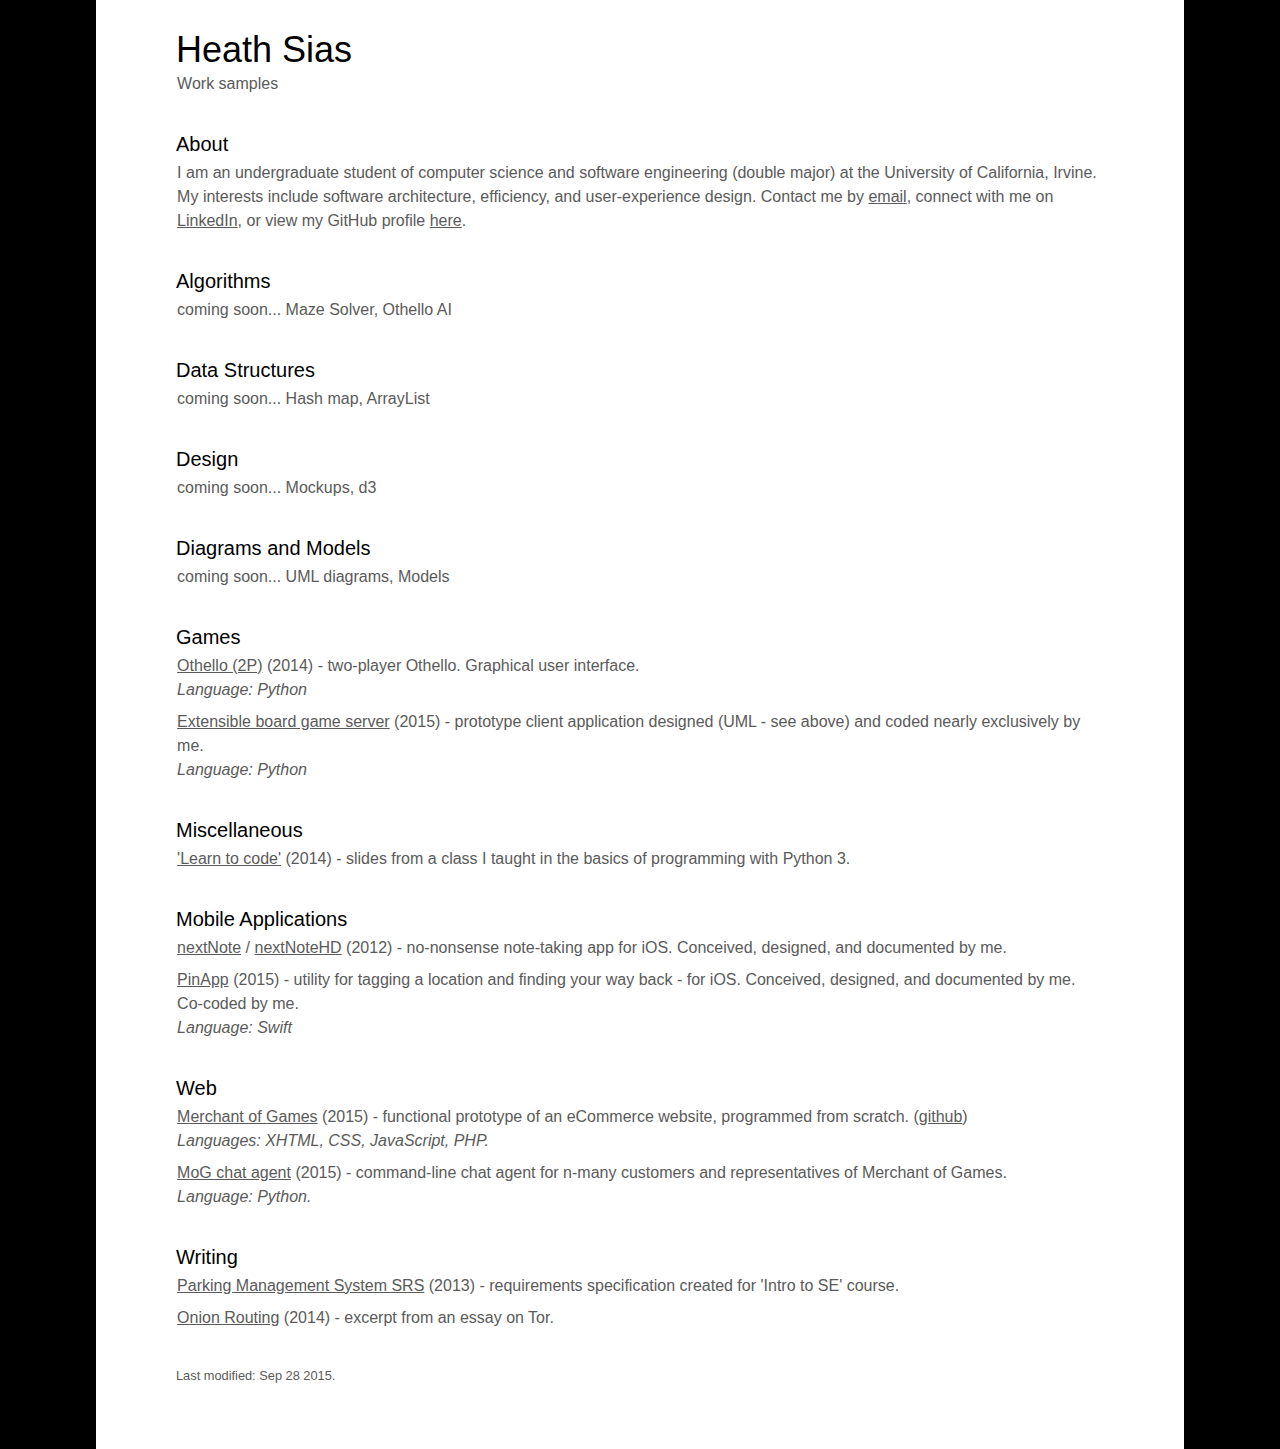
==== index.html @ 13098f7d "fix additional path errors for 2p othello" ====
<!DOCTYPE html>

<html>
<head>
<meta http-equiv="Content-Type" content="text/html; charset=utf-8"/>
<meta name="viewport" content="width=device-width, initial-scale=1"/>
<title>Heath Sias</title>
<link rel="stylesheet" href="css/normalize.css">
<link rel="stylesheet" href="css/homepage.css">
</head>

<body>
<section class='my_name'>
<h1 class="section-title">Heath Sias</h1>
<ul><li>Work samples</li></ul>
</section>

<section class='about'>
<h5 class='section-title'>About</h5>
<ul><li>
  I am an undergraduate student of computer science and software engineering
  (double major) at the University of California, Irvine. My interests include
  software architecture, efficiency, and user-experience design.
  Contact me by <a href="mailto:siash@uci.edu">email</a>,
  connect with me on <a href="https://www.linkedin.com/pub/heath-sias/6a/798/349">LinkedIn</a>,
  or view my GitHub profile <a href="https://github.com/heathsias">here</a>.
</li></ul>
</section>

<section class='algorithms'>
<h5 class='section-title'>Algorithms</h5>
<ul>
  <li>coming soon... Maze Solver, Othello AI</li>
</ul>
</section>

<section class='data_structures'>
<h5 class='section-title'>Data Structures</h5>
<ul>
  <li>coming soon... Hash map, ArrayList</li>
</ul>
</section>

<section class='design'>
<h5 class='section-title'>Design</h5>
<ul>
  <li>coming soon... Mockups, d3</li>
</ul>
</section>

<section class='diagrams'>
<h5 class='section-title'>Diagrams and Models</h5>
<ul>
  <li>coming soon... UML diagrams, Models</li>
</ul>
</section>

<section class='games'>
<h5 class='section-title'>Games</h5>
<ul>
  <li><a href="games/othello_2p/file_list.html">
    Othello (2P)</a> (2014) - two-player Othello. Graphical user interface.<br />
    <em>Language: Python</em>
  <li><a href="https://github.com/anhhn1/Board-Game-Server/tree/master/Client">
    Extensible board game server</a> (2015) - prototype client application
    designed (UML - see above) and coded nearly exclusively by me.<br />
    <em>Language: Python</em>
</li>
</ul>
</section>

<section class='miscellaneous'>
<h5 class='section-title'>Miscellaneous</h5>
<ul>
  <li><a href="miscellaneous/learntocode.pdf">
    'Learn to code'</a> (2014) - slides from a class I taught in the basics of
    programming with Python 3.</li>
</ul>
</section>

<section class='mobile'>
<h5 class='section-title'>Mobile Applications</h5>
<ul>
  <li><a href="https://itunes.apple.com/us/app/nextnote/id467197083?mt=8">
    nextNote</a> /
    <a href="https://itunes.apple.com/us/app/nextnotehd/id457055012?mt=8">
    nextNoteHD</a> (2012) - no-nonsense note-taking app for iOS. Conceived,
    designed, and documented by me.
  </li>
  <li><a href="https://itunes.apple.com/us/app/pinapp/id1039134328?mt=8">
    PinApp</a> (2015) - utility for tagging a location and finding your way back
    - for iOS. Conceived, designed, and documented by me. Co-coded by me.<br />
    <em>Language: Swift</em>
  </li>
</ul>
</section>

<section class='web'>
<h5 class='section-title'>Web</h5>
<ul>
  <li><a href="https://students.ics.uci.edu/~siash">
    Merchant of Games</a> (2015) - functional prototype of an eCommerce website,
    programmed from scratch.
    (<a href="https://github.com/heathsias/board-game-supply">github</a>)<br />
    <em>Languages: XHTML, CSS, JavaScript, PHP.</em>
  </li>
  <li><a href="https://github.com/heathsias/Chat_Agent">
    MoG chat agent</a> (2015) - command-line chat agent for n-many customers and
    representatives of Merchant of Games.<br />
    <em>Language: Python.</em>
  </li>
</ul>
</section>

<section class='writing'>
<h5 class='section-title'>Writing</h5>
<ul>
  <li><a href="writing/PAMS_SRS.pdf">
    Parking Management System SRS</a> (2013) - requirements specification created
    for 'Intro to SE' course.</li>
  <li><a href="writing/onion_routing.pdf">
    Onion Routing</a> (2014) - excerpt from an essay on Tor.</li>
</ul>
</section>

<footer>
<p>Last modified: Sep 28 2015.</p>
</footer>
</body>
</html>
---- css/homepage.css ----
html {
  background-color: black;
}

body {
  -webkit-font-smoothing:antialiased;
  background-color:#fff;
  color:#5a5a5a;
  font-family:"Helvetica Neue","Helvetica","Roboto","Arial",sans-serif;
  font-size:1em;
  line-height:1.5
}

h1,h2,h3,h4,h5,h6 {
  font-family:"Helvetica Neue","Helvetica","Roboto","Arial",sans-serif;
  line-height:1.25;
  margin:0;
  text-rendering:optimizeLegibility
}

h1 {
  line-height:1.00;
  font-size:2.25em
}

h2 {
  font-size:2em
}

h3 {
  font-size:1.75em
}

h4 {
  font-size:1.5em
}

h5 {
  font-size:1.25em
}

h6 {
  font-size:1em
}

p {
  margin:0 0 0.75em
}

a {
  -webkit-transition:color 0.1s linear;
  -moz-transition:color 0.1s linear;
  transition:color 0.1s linear;
  color:#5a5a5a;
}

a:link {
  text-decoration:underline;
}

a:hover {
  color:#000;
}

a:active {
  color:#000;
  outline:none;
}

hr {
  border-bottom:1px solid #DDD;
  border-left:none;
  border-right:none;
  border-top:none;
  margin:1.5em 0
}

img, picture {
  margin:0;
  max-width:100%
}

blockquote {
  border-left:2px solid #DDD;
  color:gray;
  margin:1.5em 0;
  padding-left:0.75em
}

cite {
  color:#9a9a9a;
  font-style:italic
}

cite:before {
  content:"\2014 \00A0"
}

ul, ol {
  margin:0;
  padding:0;
  list-style-type:none
}

li {
  padding-top:.25em;
  padding-bottom: .25em;
  padding-left: .07em
}

dl {
  margin-bottom:0.75em
}

dl dt {
  font-weight:bold;
  margin-top:0.75em
}

dl dd {
  margin:0
}

html {
  -webkit-box-sizing:border-box;
  -moz-box-sizing:border-box;
  box-sizing:border-box
}

*,*:before,*:after {
  -webkit-box-sizing:inherit;
  -moz-box-sizing:inherit;
  box-sizing:inherit
}

h1, h2, h3, h4, h5, h6 {
  font-weight:normal
}

.name h1 {
  color:#000
}

.name ul {
  margin-top:1rem
}

.paper {
  margin-bottom:2rem
}

.section-title {
  color: #000;
}

.title {
  color:#000;
  font-size:1.1em;
  margin-bottom:0.1em
}

footer {
  font-size:0.8em
}

body {
  max-width:68em;
  margin-left:auto;
  margin-right:auto;
  padding:2rem 5em
}

body::after {
  clear:both;
  content:"";
  display:table
}

@media screen and (min-width: 430px) and (max-width: 659px) {
  body {
    padding:2rem 1em;
  }
}

@media screen and (min-width: 0px) and (max-width: 429px) {
  body {
    padding:2rem 1em
  }
}

body .name, body section, body footer {
  margin-bottom:2rem
}

body header {
  display:block
}

body header::after {
  clear:both;
  content:"";
  display:table
}

@media screen and (min-width: 660px) {
  body header .portrait {
    float:left;
    display:block;
    margin-right:2.35765%;
    width:31.76157%
  }

  body header .portrait:last-child {
    margin-right:0
  }
}

@media screen and (min-width: 430px) and (max-width: 659px) {
  body header .portrait {
    float:left;
    display:block;
    margin-right:3.57866%;
    width:35.26334%
  }

  body header .portrait:last-child {
    margin-right:0
  }
}

@media screen and (min-width: 0px) and (max-width: 429px) {
  body header .portrait {
    float:left;
    display:block;
    margin-right:7.42297%;
    width:100%
  }

  body header .portrait:last-child {
    margin-right:0
  }
}

body header .portrait img {
  min-width:150px
}

@media screen and (min-width: 660px) {
  body header .name {
    float:left;
    display:block;
    margin-right:2.35765%;
    width:65.88078%;
    height:188px;
    position:relative
  }

  body header .name:last-child {
    margin-right:0
  }

  body header .name .name-wrapper {
    position:absolute;
    bottom:0px
  }
}

@media screen and (min-width: 430px) and (max-width: 659px) {
  body header .name {
    float:left;
    display:block;
    margin-right:3.57866%;
    width:61.158%;
    height:188px;
    position:relative
  }

  body header .name:last-child {
    margin-right:0
  }

  body header .name .name-wrapper {
    position:absolute;
    bottom:0px
  }
}

@media screen and (min-width: 0px) and (max-width: 429px) {
  body header .name {
    float:left;
    display:block;
    margin-right:7.42297%;
    width:100%
  }

  body header .name:last-child {
    margin-right:0
  }
}

/*# sourceMappingURL=homepage.css.map */
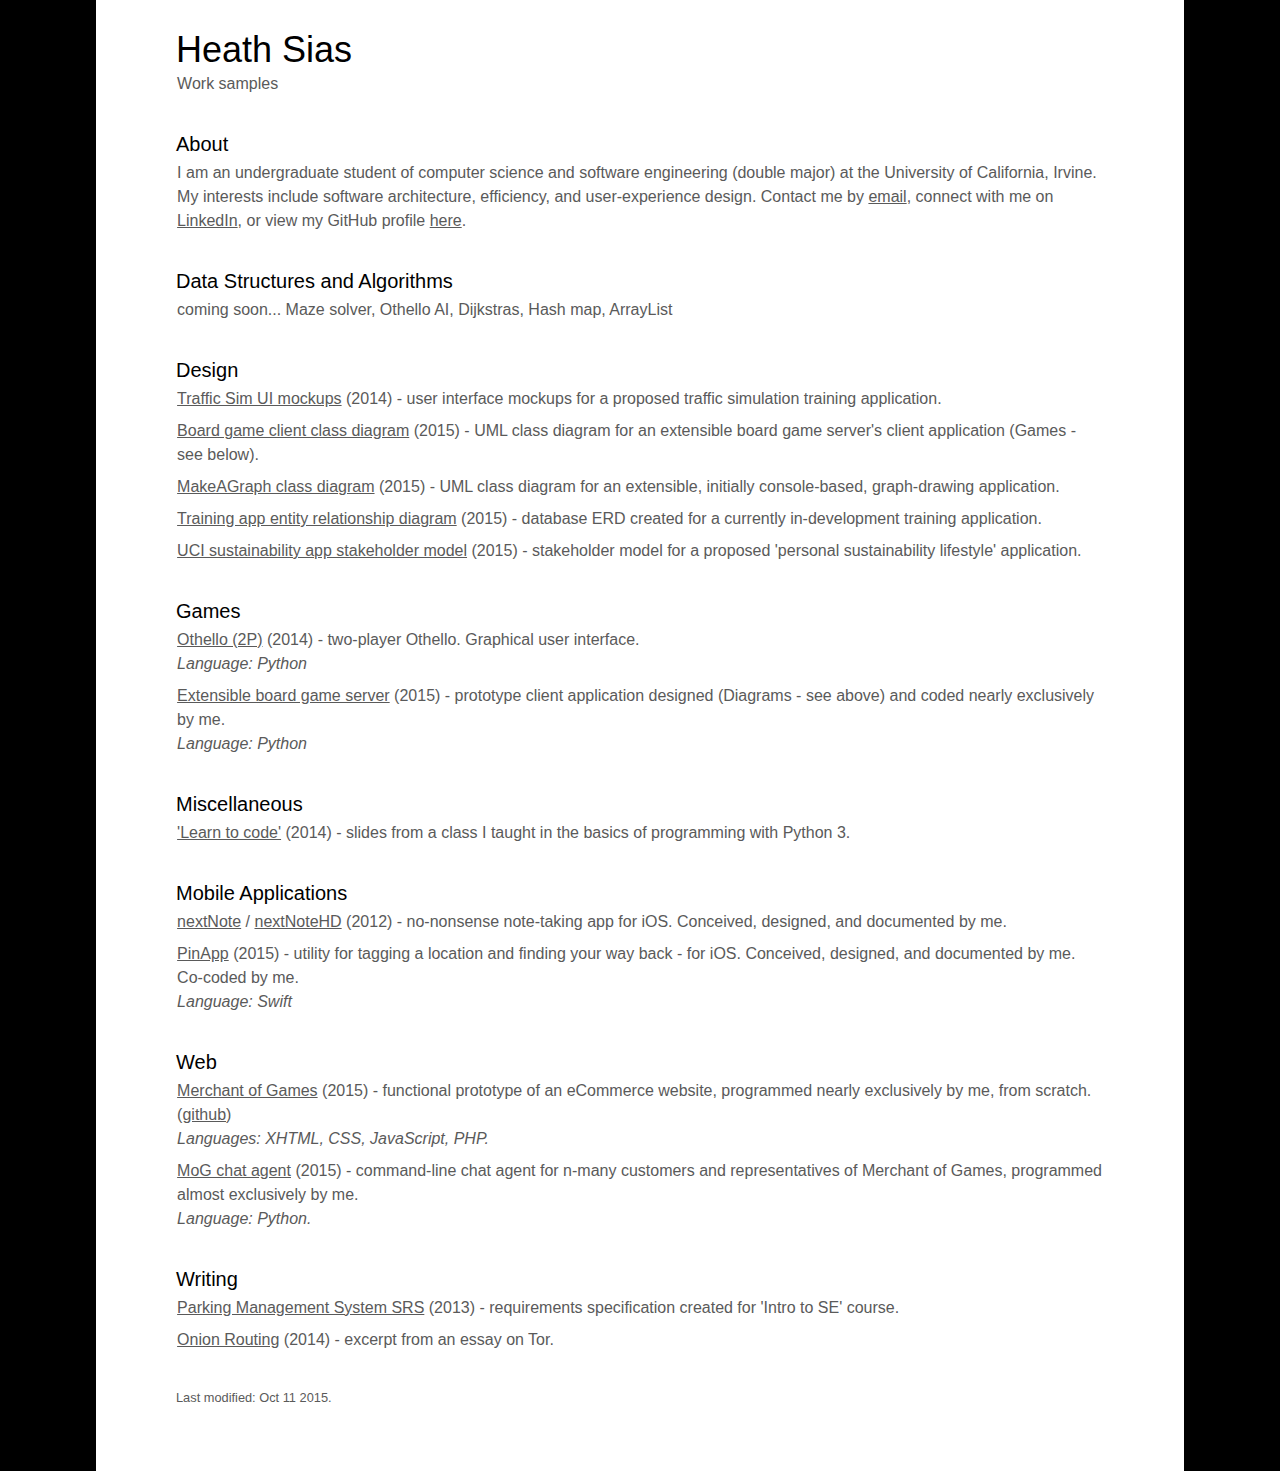
==== commit 326b7837: "add design samples, gitignore" ====
--- a/index.html
+++ b/index.html
@@ -10,12 +10,12 @@
 </head>
 
 <body>
-<section class='my_name'>
+<section>
 <h1 class="section-title">Heath Sias</h1>
 <ul><li>Work samples</li></ul>
 </section>
 
-<section class='about'>
+<section>
 <h5 class='section-title'>About</h5>
 <ul><li>
   I am an undergraduate student of computer science and software engineering
@@ -27,35 +27,40 @@
 </li></ul>
 </section>
 
-<section class='algorithms'>
-<h5 class='section-title'>Algorithms</h5>
+<section>
+<h5 class='section-title'>Data Structures and Algorithms</h5>
 <ul>
-  <li>coming soon... Maze Solver, Othello AI</li>
+  <li>coming soon... Maze solver, Othello AI, Dijkstras, Hash map, ArrayList</li>
 </ul>
 </section>
 
-<section class='data_structures'>
-<h5 class='section-title'>Data Structures</h5>
+<section>
+<h5 class='section-title'>Design</h5>
 <ul>
-  <li>coming soon... Hash map, ArrayList</li>
+  <li><a href="design/traffic_sim_mockups.pdf">
+    Traffic Sim UI mockups</a> (2014) - user interface mockups for a proposed
+    traffic simulation training application.
+  </li>
+  <li><a href="design/boardgame_client_umlclass.png">
+    Board game client class diagram</a> (2015) - UML class diagram for an
+    extensible board game server's client application (Games - see below).
+  </li>
+  <li><a href="design/make_a_graph_umlclass.pdf">
+    MakeAGraph class diagram</a> (2015) - UML class diagram for an extensible,
+    initially console-based, graph-drawing application.
+  </li>
+  <li><a href="design/worksample_entity_relationship.pdf">
+    Training app entity relationship diagram</a> (2015) - database ERD created
+    for a currently in-development training application.
+  </li>
+  <li><a href="design/psla_stakeholder.pdf">
+    UCI sustainability app stakeholder model</a> (2015) - stakeholder model for
+    a proposed 'personal sustainability lifestyle' application.
+  </li>
 </ul>
 </section>
 
-<section class='design'>
-<h5 class='section-title'>Design</h5>
-<ul>
-  <li>coming soon... Mockups, d3</li>
-</ul>
-</section>
-
-<section class='diagrams'>
-<h5 class='section-title'>Diagrams and Models</h5>
-<ul>
-  <li>coming soon... UML diagrams, Models</li>
-</ul>
-</section>
-
-<section class='games'>
+<section>
 <h5 class='section-title'>Games</h5>
 <ul>
   <li><a href="games/othello_2p/file_list.html">
@@ -63,13 +68,13 @@
     <em>Language: Python</em>
   <li><a href="https://github.com/anhhn1/Board-Game-Server/tree/master/Client">
     Extensible board game server</a> (2015) - prototype client application
-    designed (UML - see above) and coded nearly exclusively by me.<br />
+    designed (Diagrams - see above) and coded nearly exclusively by me.<br />
     <em>Language: Python</em>
 </li>
 </ul>
 </section>
 
-<section class='miscellaneous'>
+<section>
 <h5 class='section-title'>Miscellaneous</h5>
 <ul>
   <li><a href="miscellaneous/learntocode.pdf">
@@ -78,7 +83,7 @@
 </ul>
 </section>
 
-<section class='mobile'>
+<section>
 <h5 class='section-title'>Mobile Applications</h5>
 <ul>
   <li><a href="https://itunes.apple.com/us/app/nextnote/id467197083?mt=8">
@@ -95,24 +100,24 @@
 </ul>
 </section>
 
-<section class='web'>
+<section>
 <h5 class='section-title'>Web</h5>
 <ul>
   <li><a href="https://students.ics.uci.edu/~siash">
     Merchant of Games</a> (2015) - functional prototype of an eCommerce website,
-    programmed from scratch.
+    programmed nearly exclusively by me, from scratch.
     (<a href="https://github.com/heathsias/board-game-supply">github</a>)<br />
     <em>Languages: XHTML, CSS, JavaScript, PHP.</em>
   </li>
   <li><a href="https://github.com/heathsias/Chat_Agent">
     MoG chat agent</a> (2015) - command-line chat agent for n-many customers and
-    representatives of Merchant of Games.<br />
+    representatives of Merchant of Games, programmed almost exclusively by me.<br />
     <em>Language: Python.</em>
   </li>
 </ul>
 </section>
 
-<section class='writing'>
+<section>
 <h5 class='section-title'>Writing</h5>
 <ul>
   <li><a href="writing/PAMS_SRS.pdf">
@@ -124,7 +129,7 @@
 </section>
 
 <footer>
-<p>Last modified: Sep 28 2015.</p>
+<p>Last modified: Oct 11 2015.</p>
 </footer>
 </body>
 </html>
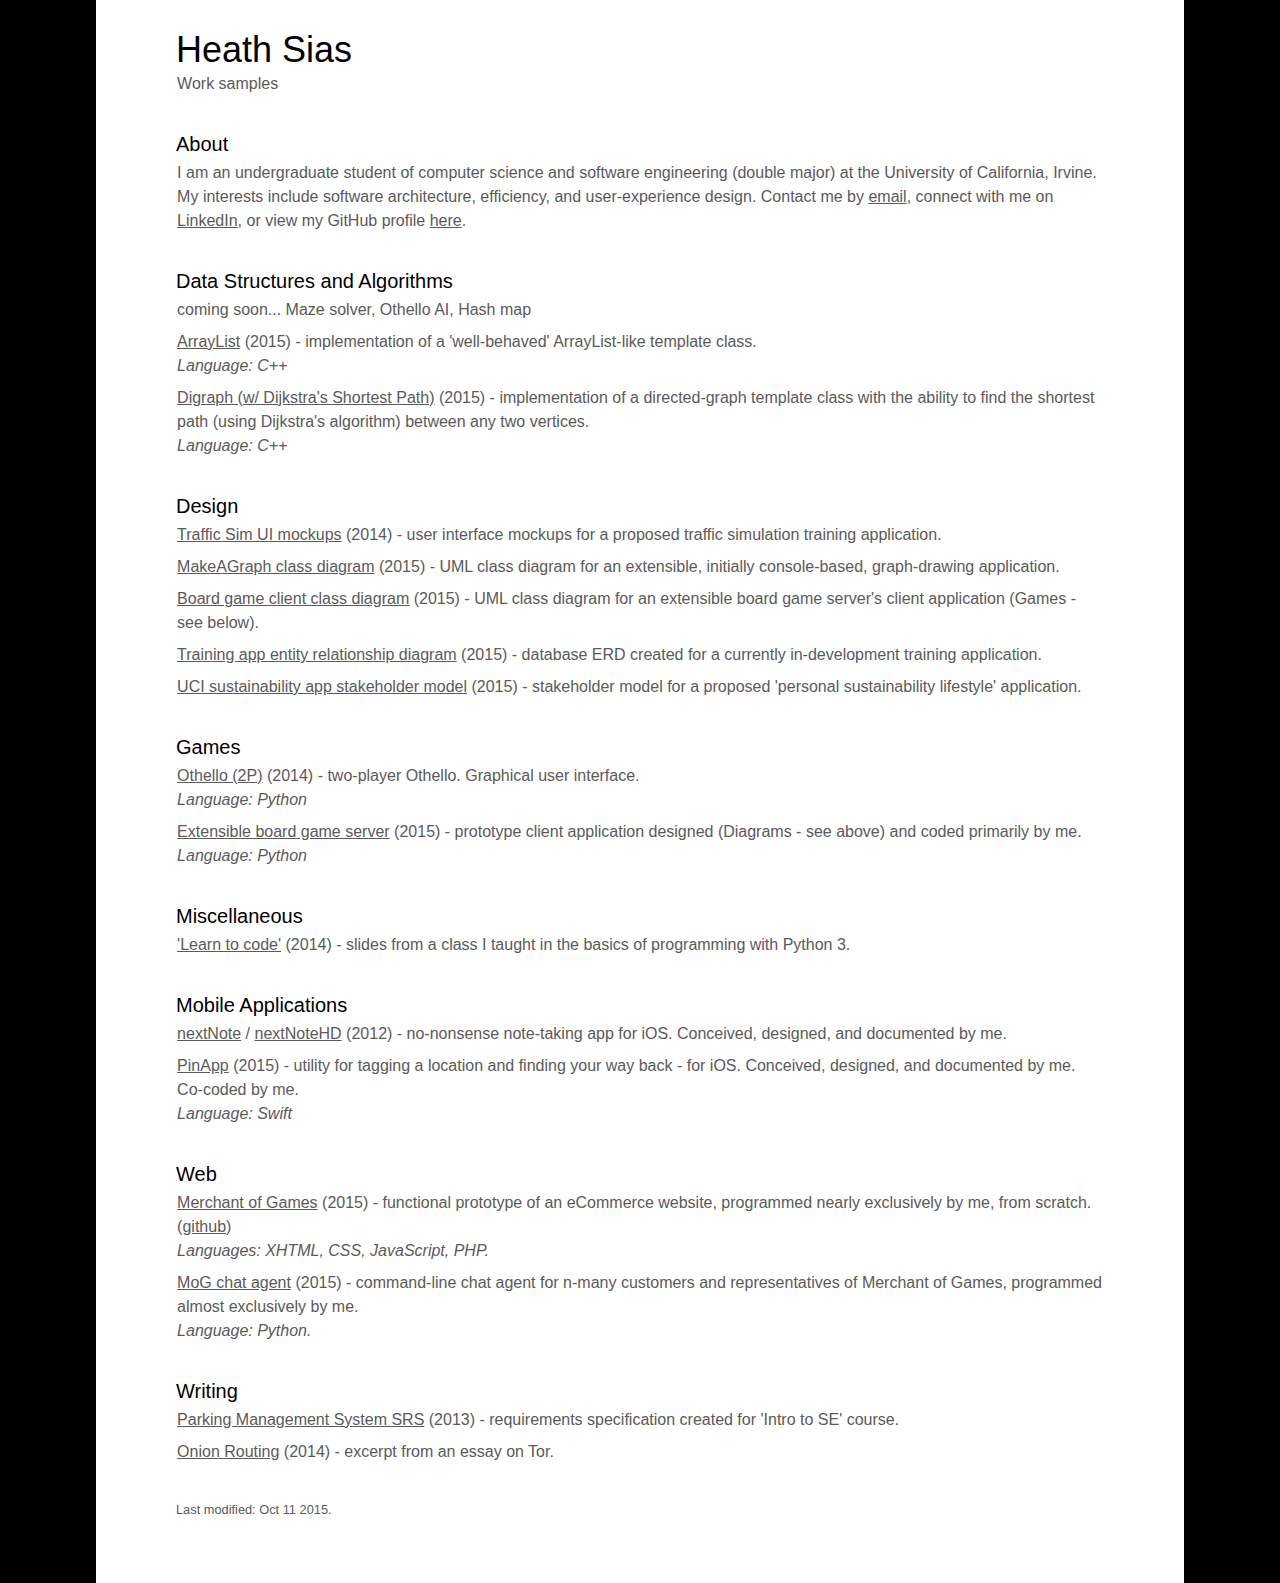
==== commit 478fa234: "add ArrayList and Digraph data structures" ====
--- a/index.html
+++ b/index.html
@@ -30,7 +30,18 @@
 <section>
 <h5 class='section-title'>Data Structures and Algorithms</h5>
 <ul>
-  <li>coming soon... Maze solver, Othello AI, Dijkstras, Hash map, ArrayList</li>
+  <li>coming soon... Maze solver, Othello AI, Hash map</li>
+  <li><a href="data_structures_and_algorithms/ArrayList.hpp">
+    ArrayList</a> (2015) - implementation of a 'well-behaved' ArrayList-like
+    template class.<br />
+    <em>Language: C++</em>
+  </li>
+  <li><a href="data_structures_and_algorithms/Digraph.hpp">
+    Digraph (w/ Dijkstra's Shortest Path)</a> (2015) - implementation of a
+    directed-graph template class with the ability to find the shortest path
+    (using Dijkstra's algorithm) between any two vertices.<br />
+    <em>Language: C++</em>
+  </li>
 </ul>
 </section>
 
@@ -41,13 +52,13 @@
     Traffic Sim UI mockups</a> (2014) - user interface mockups for a proposed
     traffic simulation training application.
   </li>
+  <li><a href="design/make_a_graph_umlclass.pdf">
+    MakeAGraph class diagram</a> (2015) - UML class diagram for an extensible,
+    initially console-based, graph-drawing application.
+  </li>
   <li><a href="design/boardgame_client_umlclass.png">
     Board game client class diagram</a> (2015) - UML class diagram for an
     extensible board game server's client application (Games - see below).
-  </li>
-  <li><a href="design/make_a_graph_umlclass.pdf">
-    MakeAGraph class diagram</a> (2015) - UML class diagram for an extensible,
-    initially console-based, graph-drawing application.
   </li>
   <li><a href="design/worksample_entity_relationship.pdf">
     Training app entity relationship diagram</a> (2015) - database ERD created
@@ -68,7 +79,7 @@
     <em>Language: Python</em>
   <li><a href="https://github.com/anhhn1/Board-Game-Server/tree/master/Client">
     Extensible board game server</a> (2015) - prototype client application
-    designed (Diagrams - see above) and coded nearly exclusively by me.<br />
+    designed (Diagrams - see above) and coded primarily by me.<br />
     <em>Language: Python</em>
 </li>
 </ul>
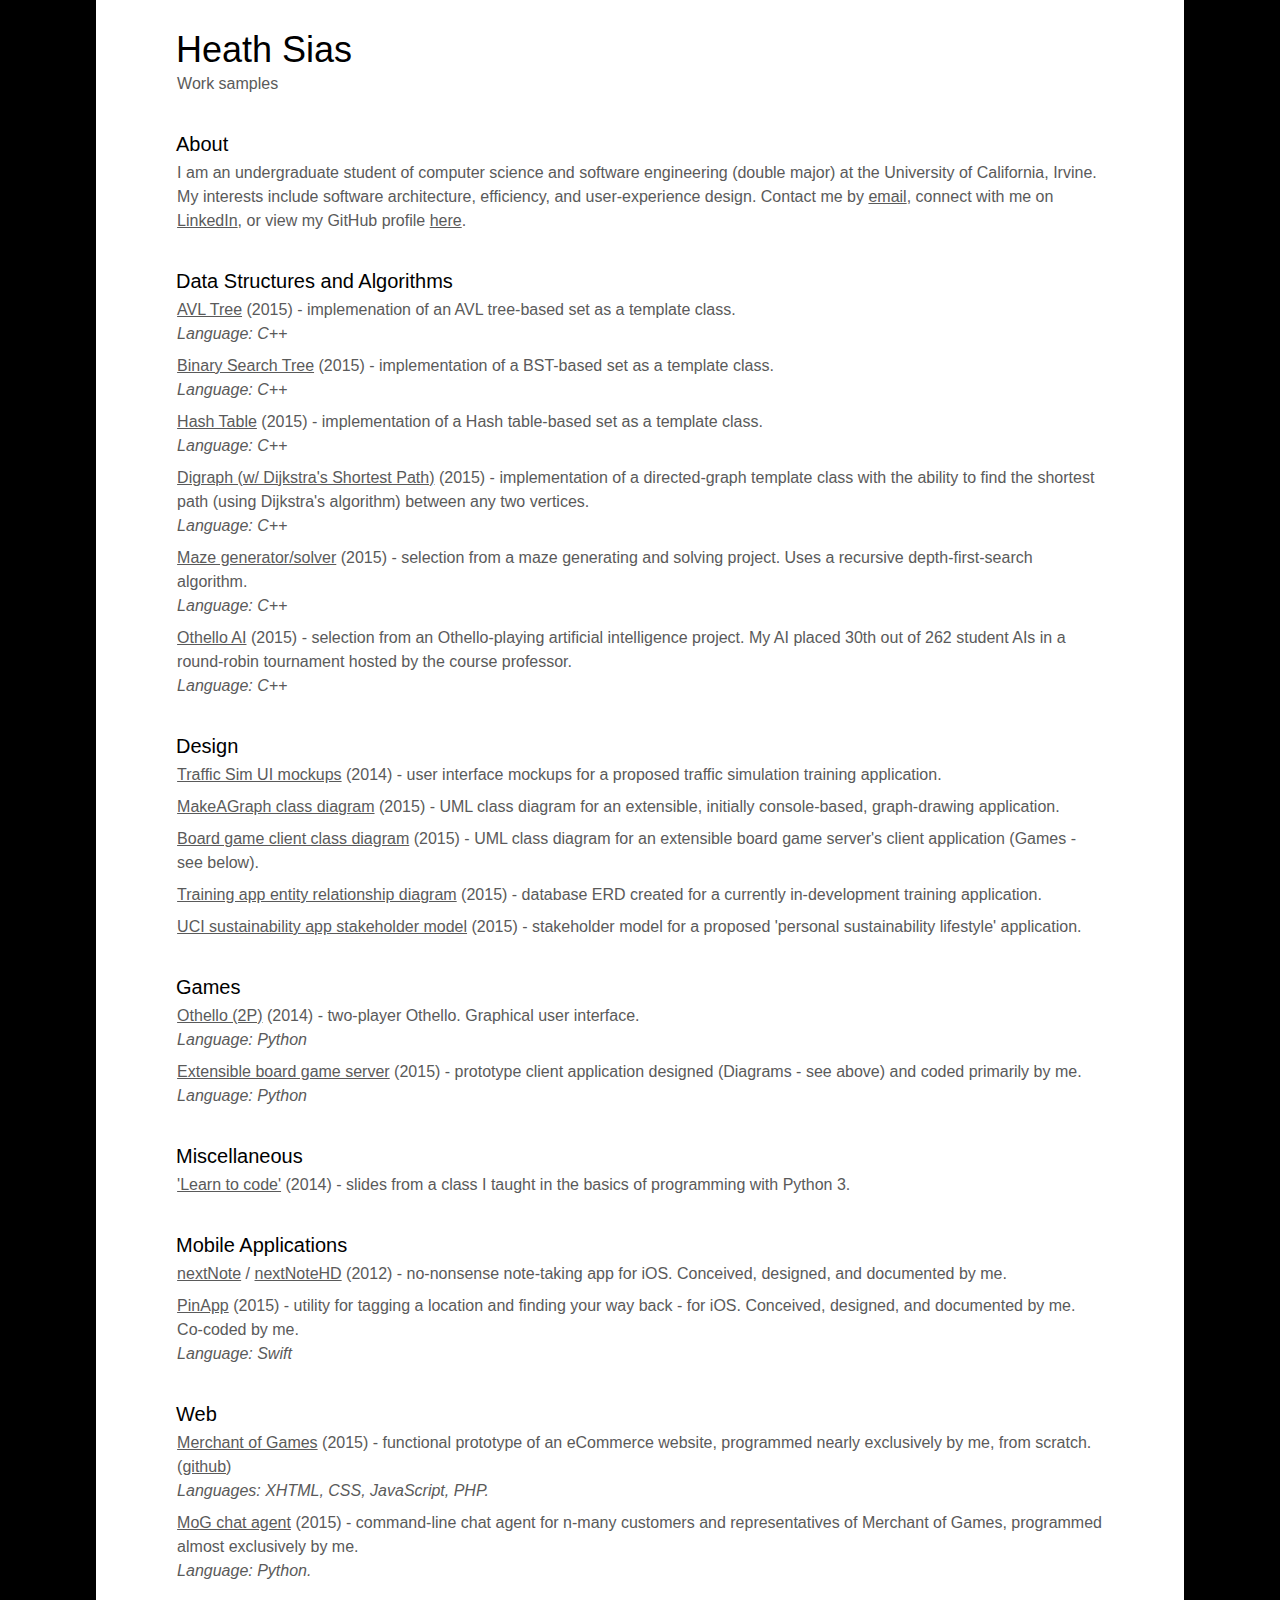
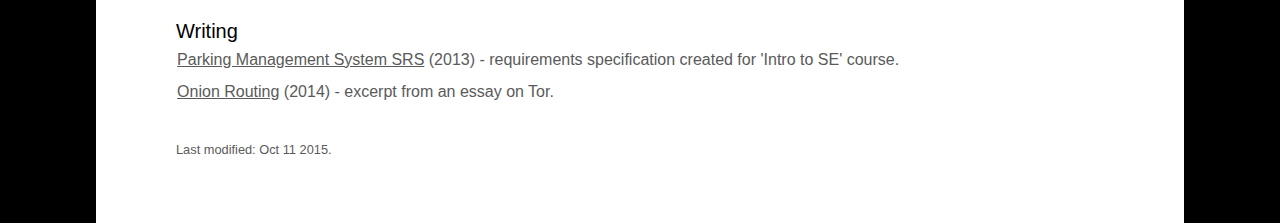
==== commit bf86d0f6: "add additional data structures and algorithms." ====
--- a/index.html
+++ b/index.html
@@ -30,9 +30,18 @@
 <section>
 <h5 class='section-title'>Data Structures and Algorithms</h5>
 <ul>
-  <li>coming soon... Maze solver, Othello AI, Hash map</li>
-  <li><a href="data_structures_and_algorithms/ArrayList.hpp">
-    ArrayList</a> (2015) - implementation of a 'well-behaved' ArrayList-like
+  <li><a href="data_structures_and_algorithms/AVLSet.hpp">
+    AVL Tree</a> (2015) - implemenation of an AVL tree-based set as a template
+    class.<br />
+    <em>Language: C++</em>
+  </li>
+  <li><a href="data_structures_and_algorithms/BSTSet.hpp">
+    Binary Search Tree</a> (2015) - implementation of a BST-based set as a
+    template class.<br />
+    <em>Language: C++</em>
+  </li>
+  <li><a href="data_structures_and_algorithms/HashSet.hpp">
+    Hash Table</a> (2015) - implementation of a Hash table-based set as a
     template class.<br />
     <em>Language: C++</em>
   </li>
@@ -40,6 +49,17 @@
     Digraph (w/ Dijkstra's Shortest Path)</a> (2015) - implementation of a
     directed-graph template class with the ability to find the shortest path
     (using Dijkstra's algorithm) between any two vertices.<br />
+    <em>Language: C++</em>
+  </li>
+  <li><a href="data_structures_and_algorithms/maze/file_list.html">
+    Maze generator/solver</a> (2015) - selection from a maze generating and
+    solving project. Uses a recursive depth-first-search algorithm.<br />
+    <em>Language: C++</em>
+  </li>
+  <li><a href="data_structures_and_algorithms/OthelloAI.cpp">
+    Othello AI</a> (2015) - selection from an Othello-playing artificial
+    intelligence project. My AI placed 30th out of 262 student AIs in a round-robin
+    tournament hosted by the course professor.<br />
     <em>Language: C++</em>
   </li>
 </ul>
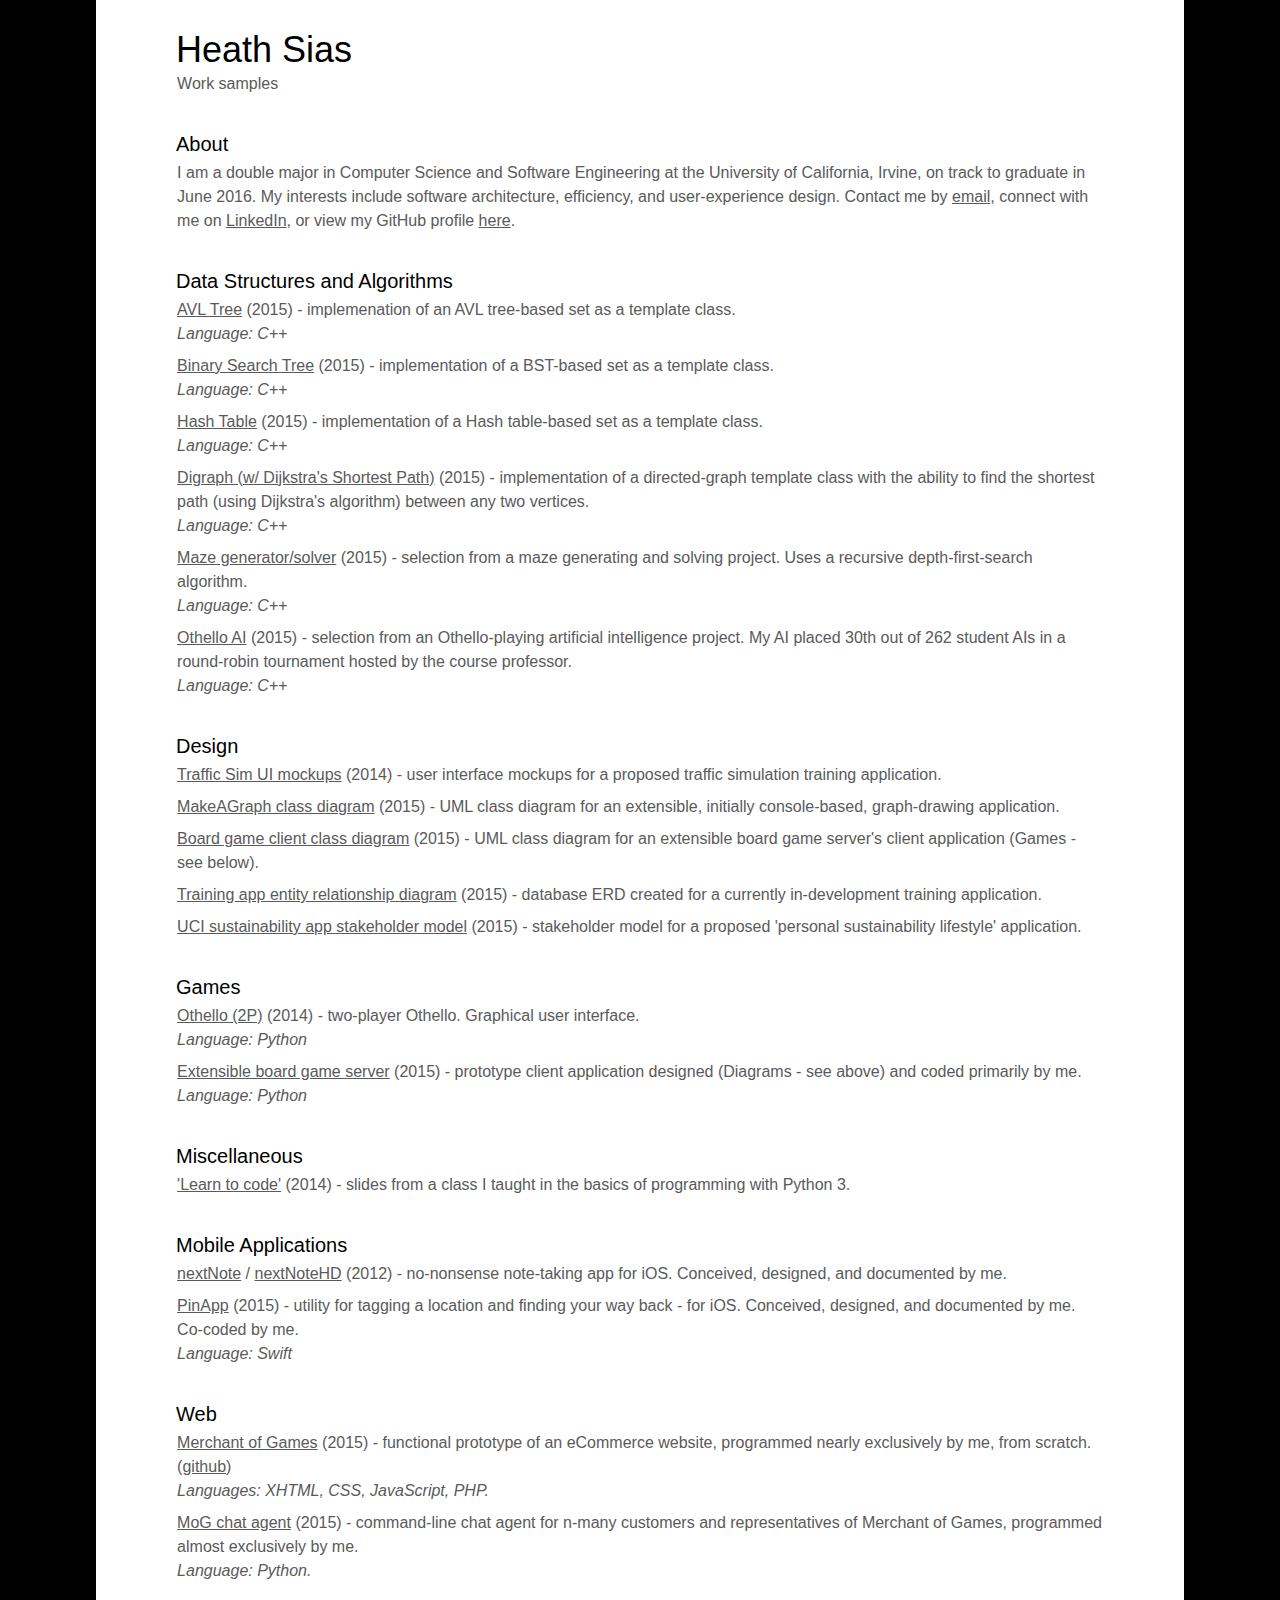
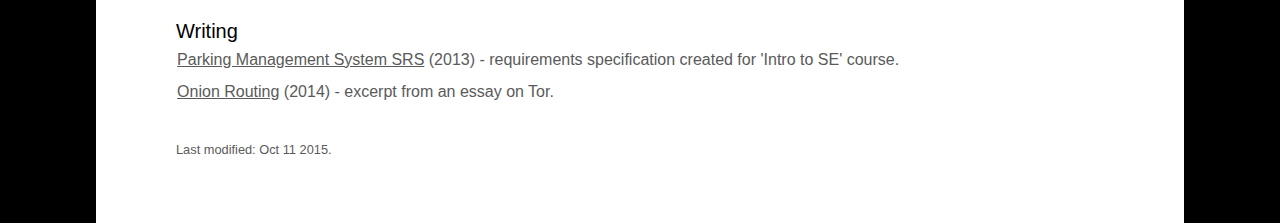
==== commit 62e5566b: "update 'about' section" ====
--- a/index.html
+++ b/index.html
@@ -18,8 +18,8 @@
 <section>
 <h5 class='section-title'>About</h5>
 <ul><li>
-  I am an undergraduate student of computer science and software engineering
-  (double major) at the University of California, Irvine. My interests include
+  I am a double major in Computer Science and Software Engineering at the University
+  of California, Irvine, on track to graduate in June 2016. My interests include
   software architecture, efficiency, and user-experience design.
   Contact me by <a href="mailto:siash@uci.edu">email</a>,
   connect with me on <a href="https://www.linkedin.com/pub/heath-sias/6a/798/349">LinkedIn</a>,
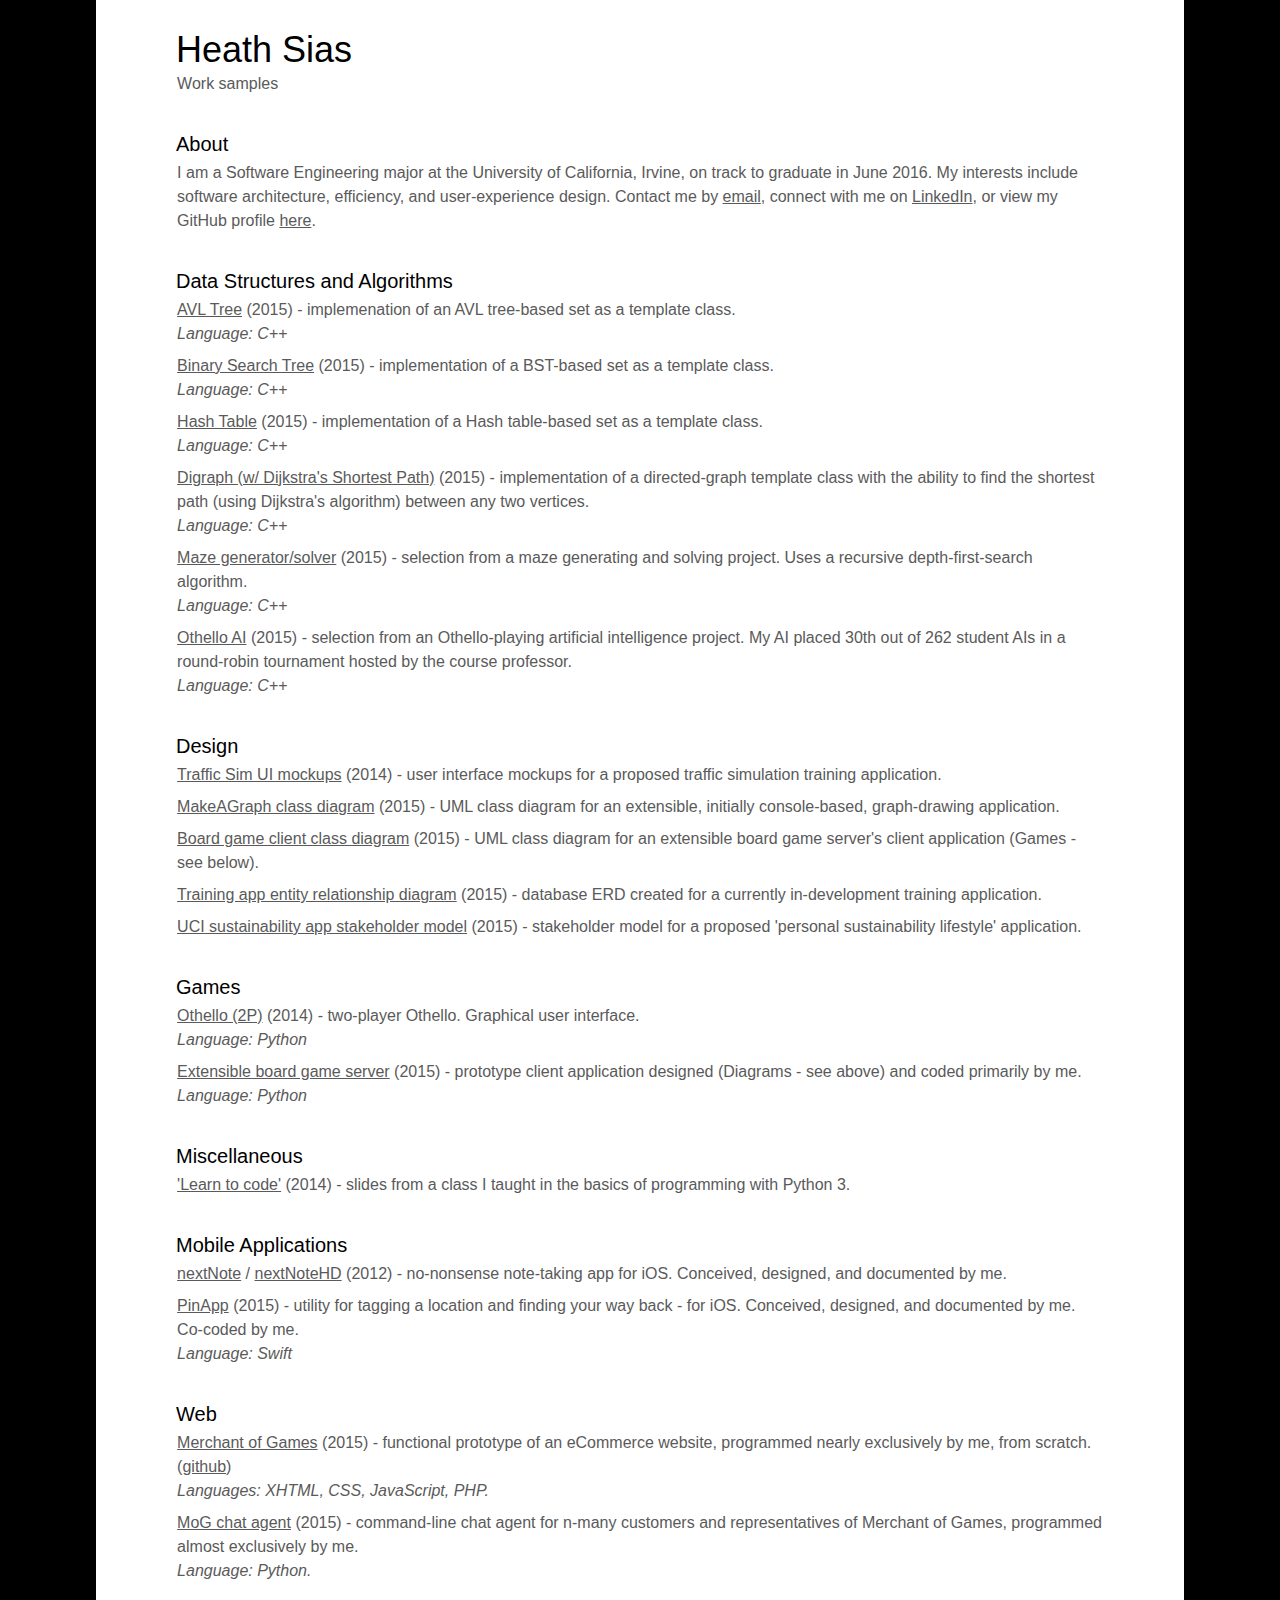
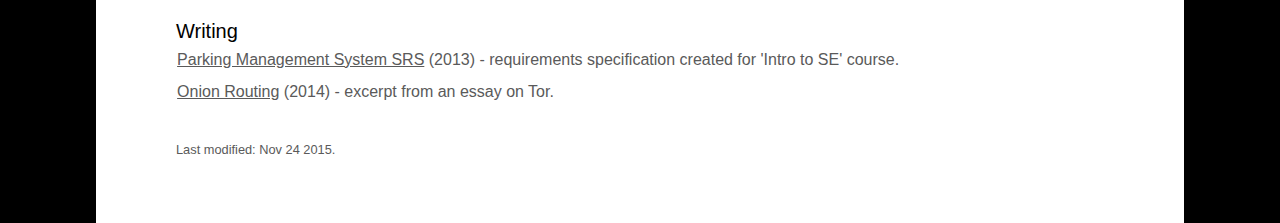
==== commit 1cb80758: "change file types to txt (for browser compatibility)" ====
--- a/index.html
+++ b/index.html
@@ -2,11 +2,21 @@
 
 <html>
 <head>
+<meta name="robots" content="noindex">
 <meta http-equiv="Content-Type" content="text/html; charset=utf-8"/>
 <meta name="viewport" content="width=device-width, initial-scale=1"/>
 <title>Heath Sias</title>
 <link rel="stylesheet" href="css/normalize.css">
 <link rel="stylesheet" href="css/homepage.css">
+<script>
+  (function(i,s,o,g,r,a,m){i['GoogleAnalyticsObject']=r;i[r]=i[r]||function(){
+  (i[r].q=i[r].q||[]).push(arguments)},i[r].l=1*new Date();a=s.createElement(o),
+  m=s.getElementsByTagName(o)[0];a.async=1;a.src=g;m.parentNode.insertBefore(a,m)
+  })(window,document,'script','//www.google-analytics.com/analytics.js','ga');
+
+  ga('create', 'UA-68738406-1', 'auto');
+  ga('send', 'pageview');
+</script>
 </head>
 
 <body>
@@ -18,7 +28,7 @@
 <section>
 <h5 class='section-title'>About</h5>
 <ul><li>
-  I am a double major in Computer Science and Software Engineering at the University
+  I am a Software Engineering major at the University
   of California, Irvine, on track to graduate in June 2016. My interests include
   software architecture, efficiency, and user-experience design.
   Contact me by <a href="mailto:siash@uci.edu">email</a>,
@@ -30,17 +40,17 @@
 <section>
 <h5 class='section-title'>Data Structures and Algorithms</h5>
 <ul>
-  <li><a href="data_structures_and_algorithms/AVLSet.hpp">
+  <li><a href="data_structures_and_algorithms/AVL.txt">
     AVL Tree</a> (2015) - implemenation of an AVL tree-based set as a template
     class.<br />
     <em>Language: C++</em>
   </li>
-  <li><a href="data_structures_and_algorithms/BSTSet.hpp">
+  <li><a href="data_structures_and_algorithms/BST.txt">
     Binary Search Tree</a> (2015) - implementation of a BST-based set as a
     template class.<br />
     <em>Language: C++</em>
   </li>
-  <li><a href="data_structures_and_algorithms/HashSet.hpp">
+  <li><a href="data_structures_and_algorithms/Hash.txt">
     Hash Table</a> (2015) - implementation of a Hash table-based set as a
     template class.<br />
     <em>Language: C++</em>
@@ -56,7 +66,7 @@
     solving project. Uses a recursive depth-first-search algorithm.<br />
     <em>Language: C++</em>
   </li>
-  <li><a href="data_structures_and_algorithms/OthelloAI.cpp">
+  <li><a href="data_structures_and_algorithms/OthelloAI.txt">
     Othello AI</a> (2015) - selection from an Othello-playing artificial
     intelligence project. My AI placed 30th out of 262 student AIs in a round-robin
     tournament hosted by the course professor.<br />
@@ -160,7 +170,7 @@
 </section>
 
 <footer>
-<p>Last modified: Oct 11 2015.</p>
+<p>Last modified: Nov 24 2015.</p>
 </footer>
 </body>
 </html>
